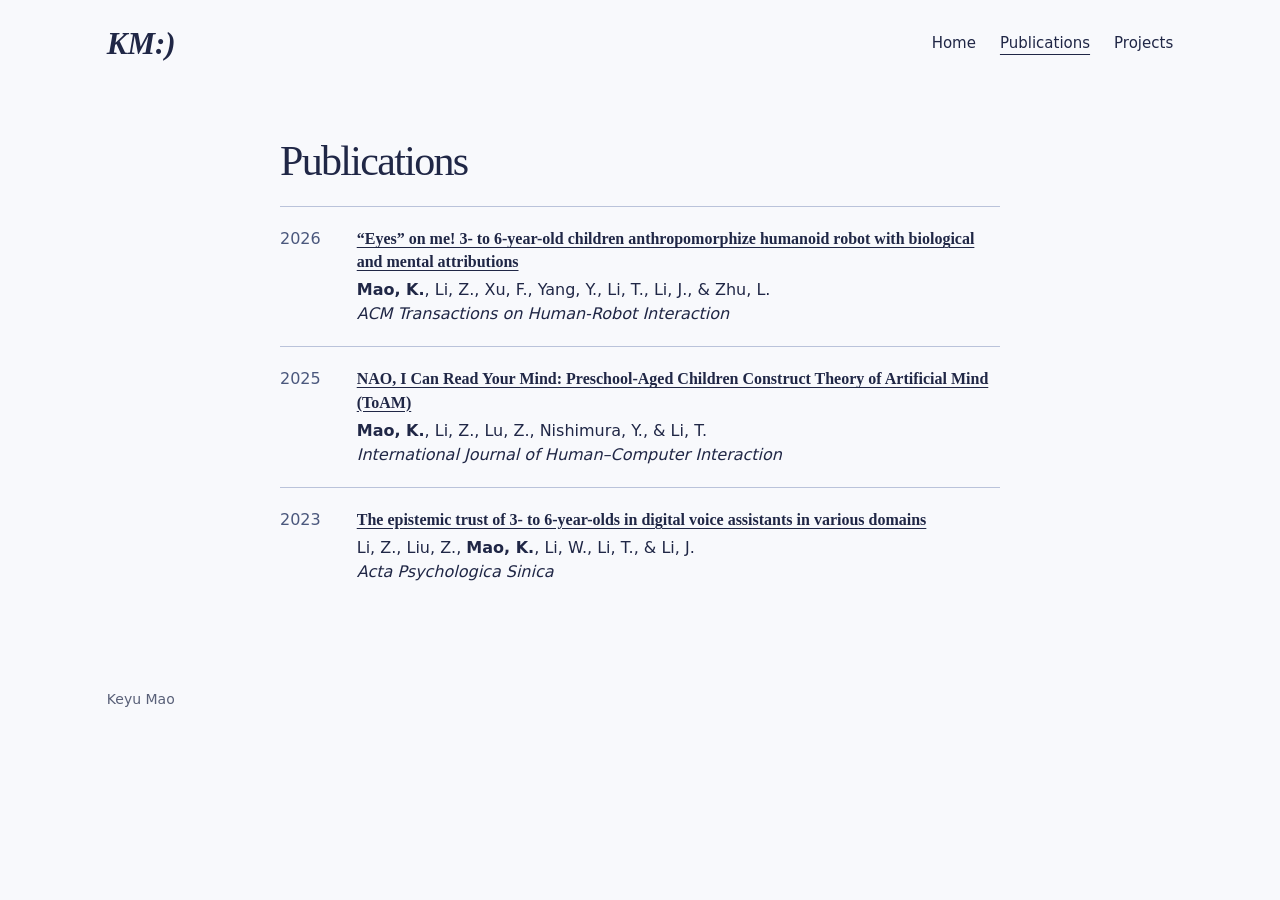
==== publications.html @ 1b0c98d7 "Add files via upload" ====
<!doctype html><html lang="en-GB"><meta charset="utf-8"><meta name="viewport" content="width=device-width, initial-scale=1"><title>Publications | Keyu Mao</title><link rel="stylesheet" href="style.css"><header><a href="index.html" aria-label="Keyu Mao home">KM:)</a><nav aria-label="Main navigation"><a href="index.html" >Home</a><a href="publications.html" aria-current="page">Publications</a><a href="projects.html" >Projects</a></nav></header><main class="publications"><h1 class="title">Publications</h1><article><small>2026</small><div><h2><a href="https://doi.org/10.1145/3813111">“Eyes” on me! 3- to 6-year-old children anthropomorphize humanoid robot with biological and mental attributions</a></h2><p><strong>Mao, K.</strong>, Li, Z., Xu, F., Yang, Y., Li, T., Li, J., &amp; Zhu, L.</p><i>ACM Transactions on Human-Robot Interaction</i></div></article><article><small>2025</small><div><h2><a href="https://doi.org/10.1080/10447318.2025.2474488">NAO, I Can Read Your Mind: Preschool-Aged Children Construct Theory of Artificial Mind (ToAM)</a></h2><p><strong>Mao, K.</strong>, Li, Z., Lu, Z., Nishimura, Y., &amp; Li, T.</p><i>International Journal of Human–Computer Interaction</i></div></article><article><small>2023</small><div><h2><a href="https://doi.org/10.3724/SP.J.1041.2023.01411">The epistemic trust of 3- to 6-year-olds in digital voice assistants in various domains</a></h2><p>Li, Z., Liu, Z., <strong>Mao, K.</strong>, Li, W., Li, T., &amp; Li, J.</p><i>Acta Psychologica Sinica</i></div></article></main><footer>Keyu Mao</footer></html>
---- style.css ----
*{box-sizing:border-box}body{margin:0;background:#f8f9fc;color:#202746;font:17px/1.6 system-ui,sans-serif}header,main,footer{max-width:1220px;margin:auto;padding:0 6%}header{display:flex;align-items:center;justify-content:space-between;min-height:86px}header>a{font:italic bold 31px Georgia}a{color:inherit;text-underline-offset:6px}header a{text-decoration:none}nav{display:flex;gap:24px;font-size:15px}nav [aria-current],a:hover{text-decoration:underline}main{padding-bottom:64px}.hero{display:grid;grid-template-columns:1.25fr 1fr;align-items:center;gap:6%;padding:55px 0}h1,h2,h3,p{margin:0}h1{font:500 clamp(64px,8.6vw,130px)/1 Georgia;letter-spacing:-.075em}.tag{margin-top:25px;font:clamp(23px,2.8vw,40px)/1.25 Georgia;color:#434f81;max-width:15em}.art{display:grid;place-items:center;aspect-ratio:1.2;background:repeating-radial-gradient(ellipse at 100% 105%,transparent 0 22px,#a7b2db 23px 24px),#dce2f4;border-radius:52% 52% 4px 4px;color:#2e3964;font:italic clamp(78px,11vw,160px) Georgia;letter-spacing:-.14em;padding-right:.12em}.bio,article{display:grid;grid-template-columns:1fr 2.2fr;gap:6%;padding:32px 0;border-top:1px solid #bac3da}.bio h2{font:32px Georgia}.bio p{max-width:62ch}.title{padding:64px 0 40px;font-size:clamp(50px,8vw,98px)}small{color:#4b587d}article h2,summary{font:clamp(22px,2.5vw,32px)/1.2 Georgia}article p,details p{margin:12px 0}summary{cursor:pointer}footer{padding-top:20px;padding-bottom:35px;color:#596078;font-size:14px}@media(max-width:650px){header{min-height:68px}nav{gap:13px;font-size:13px}.hero{grid-template-columns:1fr;padding:30px 0;gap:25px}.art{width:65%;justify-self:end}.bio,article{grid-template-columns:1fr;gap:10px}.tag{margin-top:14px}}

.publications {
  width: min(88%, 720px);
  padding: 0 0 64px;
}
.publications .title {
  padding: clamp(28px, 5vw, 54px) 0 24px;
  font-size: clamp(30px, 4vw, 42px);
  letter-spacing: -.04em;
}
.publications article {
  grid-template-columns: 4ch minmax(0, 1fr);
  column-gap: clamp(16px, 3vw, 36px);
  padding: 20px 0;
  font-size: 12pt;
  line-height: 1.5;
}
.publications article h2 {
  font: 600 1em/1.45 Georgia, serif;
}
.publications article p { margin: 5px 0 0; }
.publications article small { font-size: 1em; }
.publications article a { text-underline-offset: .17em; }
@media (max-width: 540px) {
  .publications article { grid-template-columns: 1fr; row-gap: 5px; }
}

header > a, header nav { display:flex; align-items:center; line-height:1; }
.projects { width:min(88%, 880px); padding:0 0 64px; }
.projects .title { font-size:clamp(30px,4vw,42px); letter-spacing:-.04em; padding:clamp(28px,5vw,54px) 0 28px; }
.projects section { border-top:1px solid #bac3da; padding:18px 0 32px; }
.projects h2 { font:italic 23px/1.3 Georgia,serif; margin:0 0 18px; }
.project-grid { display:grid; grid-template-columns:repeat(auto-fill,minmax(min(175px,100%),1fr)); gap:24px 18px; }
.project-grid figure { margin:0; }
.project-icon { position:relative; display:grid; place-items:center; width:100%; aspect-ratio:1; border-radius:18px; overflow:hidden; background:#fff; border:1px solid #d8ddea; color:#202746; }
.project-icon img { width:100%; height:100%; position:absolute; object-fit:contain; }
.project-icon span { position:relative; text-align:center; padding:10px; font:12pt/1.24 Georgia,serif; opacity:0; }
.project-icon img,.project-icon span { transition:opacity .18s; }
.project-icon:is(:hover,:focus) img { opacity:.16; }
.project-icon:is(:hover,:focus) span { opacity:1; }
.project-grid figcaption { margin-top:6px; text-align:center; font:italic 14px Georgia,serif; }
@media (hover:none) {
 .project-icon span { opacity:1; align-self:end; background:#fffffff2; width:100%; }
}
@media(prefers-reduced-motion:reduce){.project-icon * {transition:none;}}
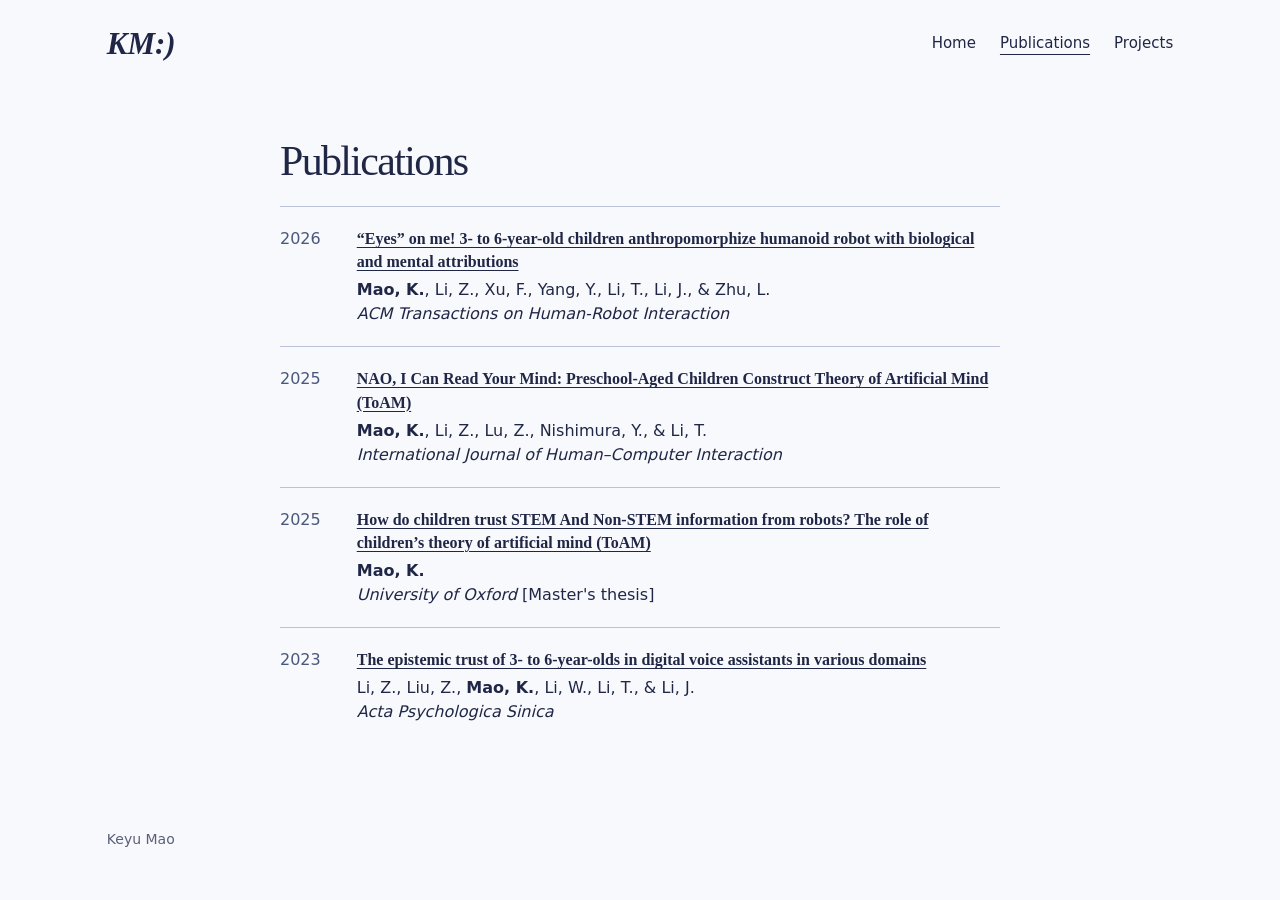
==== commit e4a352b6: "Add Oxford master's thesis to publications Added a new publication entry for a Master's thesis and u" ====
--- a/publications.html
+++ b/publications.html
@@ -1 +1 @@
-<!doctype html><html lang="en-GB"><meta charset="utf-8"><meta name="viewport" content="width=device-width, initial-scale=1"><title>Publications | Keyu Mao</title><link rel="stylesheet" href="style.css"><header><a href="index.html" aria-label="Keyu Mao home">KM:)</a><nav aria-label="Main navigation"><a href="index.html" >Home</a><a href="publications.html" aria-current="page">Publications</a><a href="projects.html" >Projects</a></nav></header><main class="publications"><h1 class="title">Publications</h1><article><small>2026</small><div><h2><a href="https://doi.org/10.1145/3813111">“Eyes” on me! 3- to 6-year-old children anthropomorphize humanoid robot with biological and mental attributions</a></h2><p><strong>Mao, K.</strong>, Li, Z., Xu, F., Yang, Y., Li, T., Li, J., &amp; Zhu, L.</p><i>ACM Transactions on Human-Robot Interaction</i></div></article><article><small>2025</small><div><h2><a href="https://doi.org/10.1080/10447318.2025.2474488">NAO, I Can Read Your Mind: Preschool-Aged Children Construct Theory of Artificial Mind (ToAM)</a></h2><p><strong>Mao, K.</strong>, Li, Z., Lu, Z., Nishimura, Y., &amp; Li, T.</p><i>International Journal of Human–Computer Interaction</i></div></article><article><small>2023</small><div><h2><a href="https://doi.org/10.3724/SP.J.1041.2023.01411">The epistemic trust of 3- to 6-year-olds in digital voice assistants in various domains</a></h2><p>Li, Z., Liu, Z., <strong>Mao, K.</strong>, Li, W., Li, T., &amp; Li, J.</p><i>Acta Psychologica Sinica</i></div></article></main><footer>Keyu Mao</footer></html>+<!doctype html><html lang="en-GB"><meta charset="utf-8"><meta name="viewport" content="width=device-width, initial-scale=1"><title>Publications | Keyu Mao</title><link rel="stylesheet" href="style.css"><header><a href="index.html" aria-label="Keyu Mao home">KM:)</a><nav aria-label="Main navigation"><a href="index.html" >Home</a><a href="publications.html" aria-current="page">Publications</a><a href="projects.html" >Projects</a></nav></header><main class="publications"><h1 class="title">Publications</h1><article><small>2026</small><div><h2><a href="https://doi.org/10.1145/3813111">“Eyes” on me! 3- to 6-year-old children anthropomorphize humanoid robot with biological and mental attributions</a></h2><p><strong>Mao, K.</strong>, Li, Z., Xu, F., Yang, Y., Li, T., Li, J., &amp; Zhu, L.</p><i>ACM Transactions on Human-Robot Interaction</i></div></article><article><small>2025</small><div><h2><a href="https://doi.org/10.1080/10447318.2025.2474488">NAO, I Can Read Your Mind: Preschool-Aged Children Construct Theory of Artificial Mind (ToAM)</a></h2><p><strong>Mao, K.</strong>, Li, Z., Lu, Z., Nishimura, Y., &amp; Li, T.</p><i>International Journal of Human–Computer Interaction</i></div></article><article><small>2025</small><div><h2><a href="https://ora.ox.ac.uk/objects/uuid:7aea7584-3196-47db-a5cc-1d2a18027343">How do children trust STEM And Non-STEM information from robots? The role of children’s theory of artificial mind (ToAM)</a></h2><p><strong>Mao, K.</strong></p><i>University of Oxford</i> [Master's thesis]</div></article><article><small>2023</small><div><h2><a href="https://doi.org/10.3724/SP.J.1041.2023.01411">The epistemic trust of 3- to 6-year-olds in digital voice assistants in various domains</a></h2><p>Li, Z., Liu, Z., <strong>Mao, K.</strong>, Li, W., Li, T., &amp; Li, J.</p><i>Acta Psychologica Sinica</i></div></article></main><footer>Keyu Mao</footer></html>
